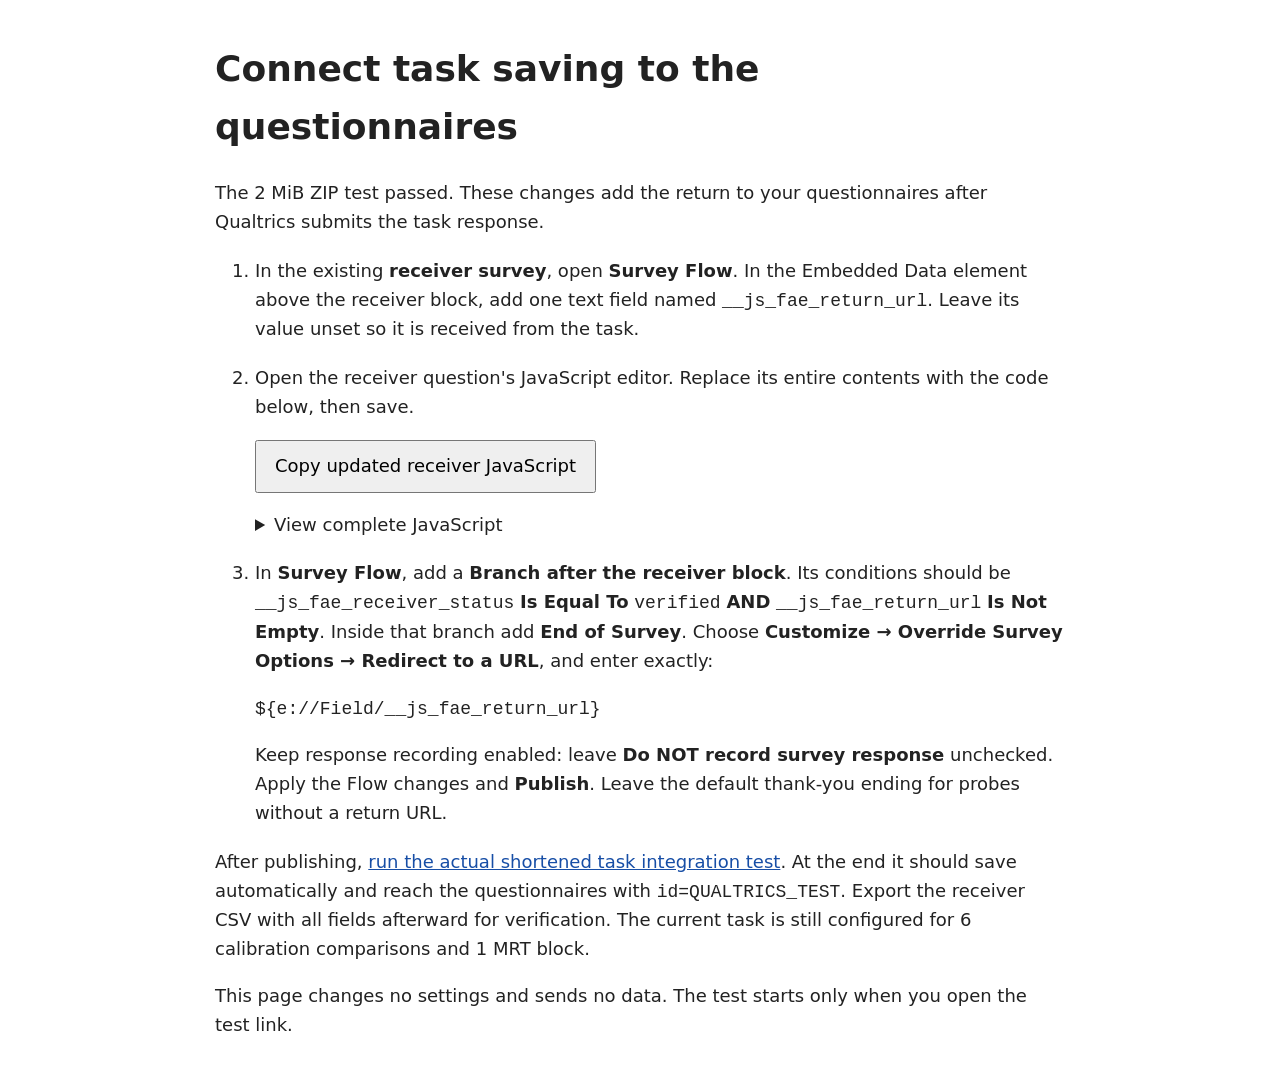
==== qualtrics/FAE_Receiver_Return_Setup.html @ f8bdd3df "Add opt-in Qualtrics task saving with verified ZIP recovery and questionnaire return" ====
<!doctype html>
<html lang="en"><meta charset="utf-8"><meta name="viewport" content="width=device-width,initial-scale=1">
<title>Connect task saving to the questionnaires</title>
<style>body{max-width:850px;margin:40px auto;padding:0 24px;font:18px/1.6 system-ui;color:#222}li{margin:20px 0}code,textarea{font-family:monospace}textarea{width:100%;height:180px;box-sizing:border-box}button{font:inherit;padding:10px 18px;cursor:pointer}a{color:#174ea6}</style>
<h1>Connect task saving to the questionnaires</h1>
<p>The 2 MiB ZIP test passed. These changes add the return to your questionnaires after Qualtrics submits the task response.</p>
<ol>
<li>In the existing <b>receiver survey</b>, open <b>Survey Flow</b>. In the Embedded Data element above the receiver block, add one text field named <code>__js_fae_return_url</code>. Leave its value unset so it is received from the task.</li>
<li>Open the receiver question's JavaScript editor. Replace its entire contents with the code below, then save.<p><button id="copy" type="button">Copy updated receiver JavaScript</button> <span id="status" role="status"></span></p><details><summary>View complete JavaScript</summary><textarea id="source" readonly spellcheck="false">(function () {
function createQualtricsCodec() {
  // Keep this entire factory in ES5 syntax: Qualtrics' editor parses the inlined
  // copy separately from the participant browser. Promises/WebCrypto run there.
  var chunkSize = 18000, maxChunks = 256, schema = 'fae-qualtrics-zip-v1';
  function chunkName(n) { return 'fae_zip_' + ('0000' + n).slice(-4); }
  var metadata = ['fae_schema', 'fae_session_id', 'fae_subject_id', 'fae_filename',
    'fae_zip_bytes', 'fae_zip_sha256', 'fae_chunk_count', 'fae_run_mode', 'fae_return_url'];
  var fieldNames = metadata.slice();
  for (var index = 1; index &lt;= maxChunks; index++) fieldNames.push(chunkName(index));
  function fail(message) { throw new Error(message); }
  function scalar(value, label) {
    if (typeof value !== 'string' || !value || value.length &gt; 256 || /[\r\n\0]/.test(value)) fail('Invalid ' + label);
    return value;
  }
  function filename(value) {
    scalar(value, 'filename');
    if (!/^[A-Za-z0-9][A-Za-z0-9_.-]*\.zip$/.test(value)) fail('Unsafe ZIP filename');
    return value;
  }
  function integer(value, label, max) {
    if (!/^[1-9][0-9]*$/.test(String(value))) fail('Invalid ' + label);
    var n = Number(value);
    if (!isFinite(n) || Math.floor(n) !== n || n &gt; max) fail(label + ' exceeds prototype capacity');
    return n;
  }
  function validateReturnUrl(value) {
    if (value == null || value === '') return '';
    if (typeof value !== 'string' || value.length &gt; 8000) fail('Invalid return URL');
    var url = new URL(value);
    var survey = /(?:^|\.)qualtrics\.com$/.test(url.hostname) &amp;&amp; /^\/jfe\/form\/SV_[A-Za-z0-9]+$/.test(url.pathname);
    var receipt = url.origin === 'https://aaestudy.github.io' &amp;&amp; url.pathname === '/Studytasks_2026test/qualtrics/saved.html';
    if (url.protocol !== 'https:' || url.username || url.password || (!survey &amp;&amp; !receipt)) fail('Invalid return destination');
    return url.href;
  }
  function hash(bytes) {
    var cryptoApi = typeof crypto !== 'undefined' ? crypto : null;
    if (!cryptoApi || !cryptoApi.subtle) fail('Secure browser hashing is unavailable');
    return cryptoApi.subtle.digest('SHA-256', bytes).then(function (digest) {
      var values = new Uint8Array(digest), hex = '';
      for (var n = 0; n &lt; values.length; n++) hex += ('0' + values[n].toString(16)).slice(-2);
      return hex;
    });
  }
  function build(bytes, info) {
    return Promise.resolve().then(function () {
      if (!(bytes instanceof Uint8Array) || !bytes.length) fail('Missing ZIP bytes');
      if (bytes.length &gt; chunkSize * maxChunks * 3 / 4) fail('ZIP exceeds prototype capacity');
      var binary = '';
      for (var n = 0; n &lt; bytes.length; n += 8192) binary += String.fromCharCode.apply(null, bytes.subarray(n, n + 8192));
      var base64 = btoa(binary);
      return hash(bytes).then(function (digest) {
        var fields = {
          fae_schema: schema,
          fae_session_id: scalar(info.sessionId, 'session ID'),
          fae_subject_id: scalar(info.subjectId, 'subject ID'),
          fae_filename: filename(info.filename),
          fae_zip_bytes: String(bytes.length),
          fae_zip_sha256: digest,
          fae_chunk_count: String(Math.ceil(base64.length / chunkSize)),
          fae_run_mode: info.runMode,
          fae_return_url: validateReturnUrl(info.returnUrl)
        };
        if (['test', 'full', 'probe'].indexOf(fields.fae_run_mode) === -1) fail('Invalid run mode');
        for (var n = 0; n &lt; base64.length; n += chunkSize) fields[chunkName(n / chunkSize + 1)] = base64.slice(n, n + chunkSize);
        return verify(fields).then(function () { return fields; });
      });
    });
  }
  function verify(fields) {
    return Promise.resolve().then(function () {
      if (fields.fae_schema !== schema) fail('Unrecognized envelope schema');
      scalar(fields.fae_session_id, 'session ID');
      scalar(fields.fae_subject_id, 'subject ID');
      filename(fields.fae_filename);
      validateReturnUrl(fields.fae_return_url);
      if (['test', 'full', 'probe'].indexOf(fields.fae_run_mode) === -1) fail('Invalid run mode');
      var count = integer(fields.fae_chunk_count, 'chunk count', maxChunks);
      var byteCount = integer(fields.fae_zip_bytes, 'ZIP byte count', chunkSize * maxChunks * 3 / 4);
      if (!/^[a-f0-9]{64}$/.test(fields.fae_zip_sha256 || '')) fail('Invalid SHA-256');
      var chunks = [];
      for (var n = 1; n &lt;= maxChunks; n++) {
        var value = fields[chunkName(n)];
        if (n &gt; count) {
          if (value != null &amp;&amp; value !== '') fail('Unexpected extra ZIP chunk');
          continue;
        }
        if (typeof value !== 'string' || !value.length || value.length &gt; chunkSize ||
            (n &lt; count &amp;&amp; value.length !== chunkSize)) fail('Missing or truncated chunk ' + n);
        chunks.push(value);
      }
      var base64 = chunks.join('');
      if (base64.length !== 4 * Math.ceil(byteCount / 3) ||
          !/^(?:[A-Za-z0-9+/]{4})*(?:[A-Za-z0-9+/]{2}==|[A-Za-z0-9+/]{3}=)?$/.test(base64)) fail('Invalid base64 or length');
      var binary = atob(base64);
      if (btoa(binary) !== base64) fail('Non-canonical base64');
      var bytes = new Uint8Array(binary.length);
      for (var i = 0; i &lt; binary.length; i++) bytes[i] = binary.charCodeAt(i);
      if (bytes.length !== byteCount) fail('ZIP byte count mismatch');
      if (bytes.length &lt; 22 || bytes[0] !== 0x50 || bytes[1] !== 0x4b || bytes[2] !== 3 || bytes[3] !== 4) fail('Missing ZIP header');
      return hash(bytes).then(function (digest) {
        if (digest !== fields.fae_zip_sha256) fail('ZIP checksum mismatch');
        return bytes;
      });
    });
  }
  return { build: build, verify: verify, validateReturnUrl: validateReturnUrl, fieldNames: fieldNames, chunkSize: chunkSize, maxChunks: maxChunks, schema: schema };
}
// Installed into QID1 by build-qualtrics-receiver.mjs, with the codec inlined.
Qualtrics.SurveyEngine.addOnload(function () {
  this.hideNextButton();
  this.hidePreviousButton();
});
Qualtrics.SurveyEngine.addOnReady(function () {
  var question = this;
  var engine = Qualtrics.SurveyEngine;
  var codec = createQualtricsCodec();
  var container = question.getQuestionContainer();
  // Text imports or the editor can strip custom HTML attributes.
  var message = container.querySelector('[data-fae-status]') || container.querySelector('.QuestionText') || container;
  var fields = {};
  function showFailure(error) {
    var reason = String(error.message || error).slice(0,200);
    try {
      engine.setJSEmbeddedData('fae_receiver_status', 'invalid');
      engine.setJSEmbeddedData('fae_receiver_error', reason);
    } catch (ignored) {}
    message.textContent = 'We could not verify the task data. Your upload has not been confirmed. Test diagnostic: ' + reason;
  }
  try {
    if (typeof engine.getJSEmbeddedData !== 'function' || typeof engine.setJSEmbeddedData !== 'function') {
      throw new Error('The new Qualtrics embedded-data methods are unavailable.');
    }
    engine.setJSEmbeddedData('fae_receiver_status', 'checking');
    for (var i = 0; i &lt; codec.fieldNames.length; i++) {
      var name = codec.fieldNames[i];
      fields[name] = engine.getJSEmbeddedData(name);
    }
    if (!fields.fae_schema) {
      throw new Error('Missing JS-visible schema. Check __js_fae_schema above this block in Survey Flow and use the updated test sender.');
    }
  } catch (error) {
    showFailure(error);
    return;
  }
  codec.verify(fields).then(function () {
    // Survey Flow handles this URL only after the response is submitted.
    engine.setJSEmbeddedData('fae_return_url', codec.validateReturnUrl(fields.fae_return_url));
    // "verified" means integrity checked in the browser, not yet durable storage.
    engine.setJSEmbeddedData('fae_receiver_status', 'verified');
    engine.setJSEmbeddedData('fae_receiver_error', '');
    message.textContent = 'Submitting task data. Please keep this window open…';
    question.clickNextButton();
  }).catch(showFailure);
});

}());
</textarea></details></li>
<li>In <b>Survey Flow</b>, add a <b>Branch after the receiver block</b>. Its conditions should be <code>__js_fae_receiver_status</code> <b>Is Equal To</b> <code>verified</code> <b>AND</b> <code>__js_fae_return_url</code> <b>Is Not Empty</b>. Inside that branch add <b>End of Survey</b>. Choose <b>Customize → Override Survey Options → Redirect to a URL</b>, and enter exactly:<p><code>${e://Field/__js_fae_return_url}</code></p>Keep response recording enabled: leave <b>Do NOT record survey response</b> unchecked. Apply the Flow changes and <b>Publish</b>. Leave the default thank-you ending for probes without a return URL.</li>
</ol>
<p>After publishing, <a href="../?subjectID=IDQUALTRICS_TEST&id=QUALTRICS_TEST&saveTo=qualtrics">run the actual shortened task integration test</a>. At the end it should save automatically and reach the questionnaires with <code>id=QUALTRICS_TEST</code>. Export the receiver CSV with all fields afterward for verification. The current task is still configured for 6 calibration comparisons and 1 MRT block.</p>
<p>This page changes no settings and sends no data. The test starts only when you open the test link.</p>
<script>
document.getElementById('copy').onclick = async function () {
  var source = document.getElementById('source');
  try {
    if (navigator.clipboard && navigator.clipboard.writeText) await navigator.clipboard.writeText(source.value);
    else { source.closest('details').open = true; source.focus(); source.select(); if (!document.execCommand('copy')) throw new Error('Copy unavailable'); }
    document.getElementById('status').textContent = 'Copied. Paste into the receiver question JavaScript editor.';
  } catch (error) {
    source.closest('details').open = true; source.focus(); source.select();
    document.getElementById('status').textContent = 'Press Command+C on Mac or Ctrl+C on Windows to copy the selected code.';
  }
};
</script></html>
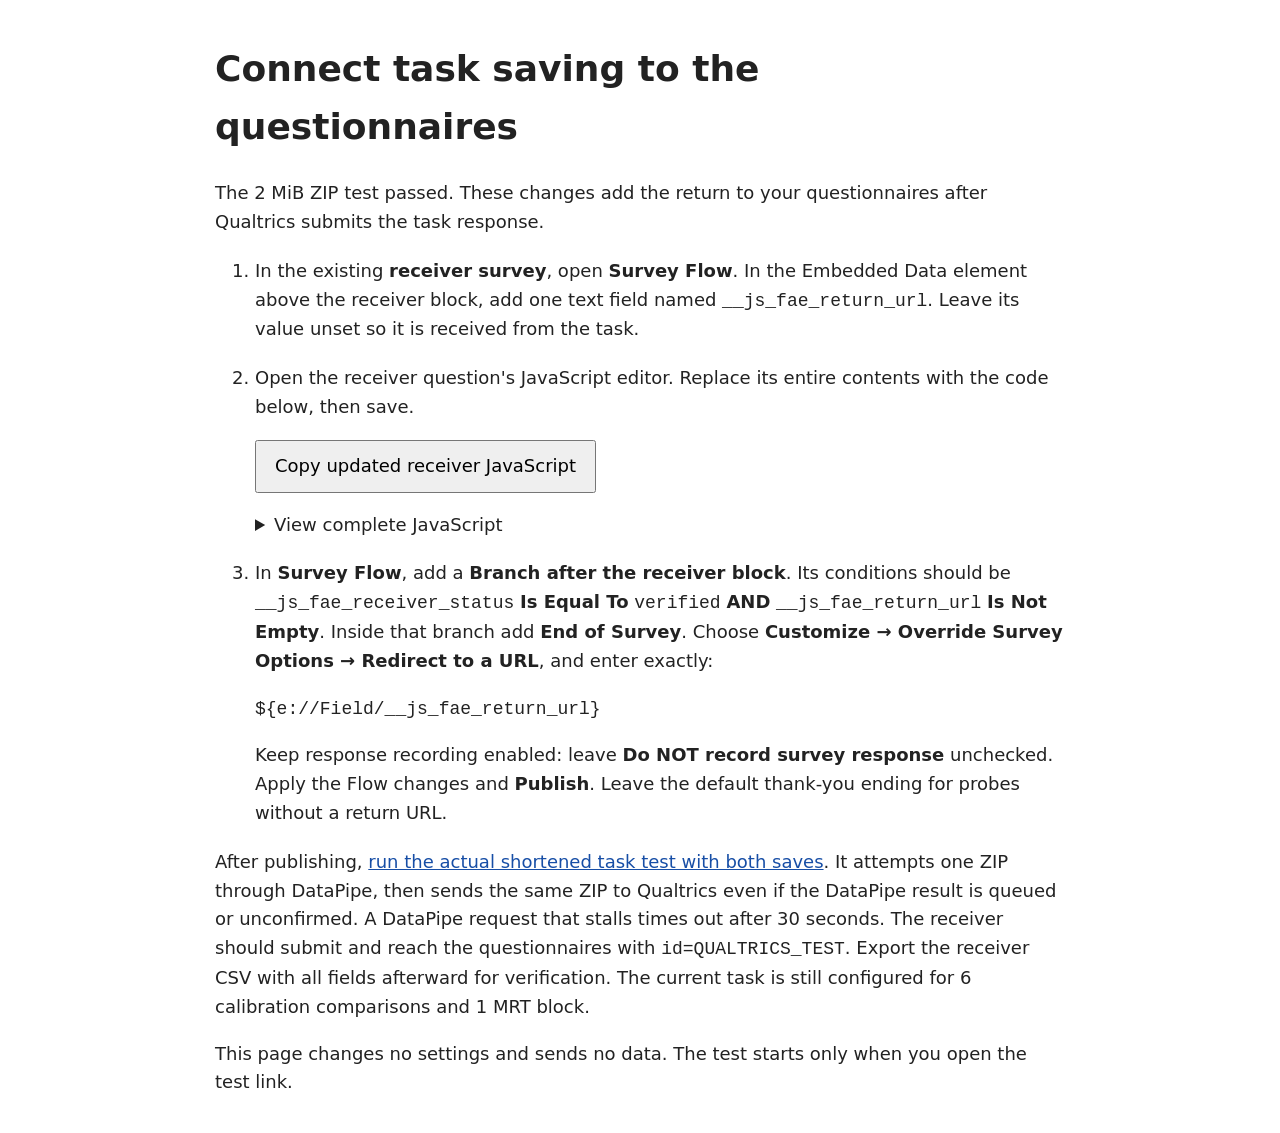
==== commit 2a31d03f: "Enable both DataPipe and Qualtrics saves, bound DataPipe wait, and prepare Harvard issue report" ====
--- a/qualtrics/FAE_Receiver_Return_Setup.html
+++ b/qualtrics/FAE_Receiver_Return_Setup.html
@@ -166,7 +166,7 @@
 </textarea></details></li>
 <li>In <b>Survey Flow</b>, add a <b>Branch after the receiver block</b>. Its conditions should be <code>__js_fae_receiver_status</code> <b>Is Equal To</b> <code>verified</code> <b>AND</b> <code>__js_fae_return_url</code> <b>Is Not Empty</b>. Inside that branch add <b>End of Survey</b>. Choose <b>Customize → Override Survey Options → Redirect to a URL</b>, and enter exactly:<p><code>${e://Field/__js_fae_return_url}</code></p>Keep response recording enabled: leave <b>Do NOT record survey response</b> unchecked. Apply the Flow changes and <b>Publish</b>. Leave the default thank-you ending for probes without a return URL.</li>
 </ol>
-<p>After publishing, <a href="../?subjectID=IDQUALTRICS_TEST&id=QUALTRICS_TEST&saveTo=qualtrics">run the actual shortened task integration test</a>. At the end it should save automatically and reach the questionnaires with <code>id=QUALTRICS_TEST</code>. Export the receiver CSV with all fields afterward for verification. The current task is still configured for 6 calibration comparisons and 1 MRT block.</p>
+<p>After publishing, <a href="../?subjectID=IDQUALTRICS_TEST&id=QUALTRICS_TEST&saveTo=both">run the actual shortened task test with both saves</a>. It attempts one ZIP through DataPipe, then sends the same ZIP to Qualtrics even if the DataPipe result is queued or unconfirmed. A DataPipe request that stalls times out after 30 seconds. The receiver should submit and reach the questionnaires with <code>id=QUALTRICS_TEST</code>. Export the receiver CSV with all fields afterward for verification. The current task is still configured for 6 calibration comparisons and 1 MRT block.</p>
 <p>This page changes no settings and sends no data. The test starts only when you open the test link.</p>
 <script>
 document.getElementById('copy').onclick = async function () {
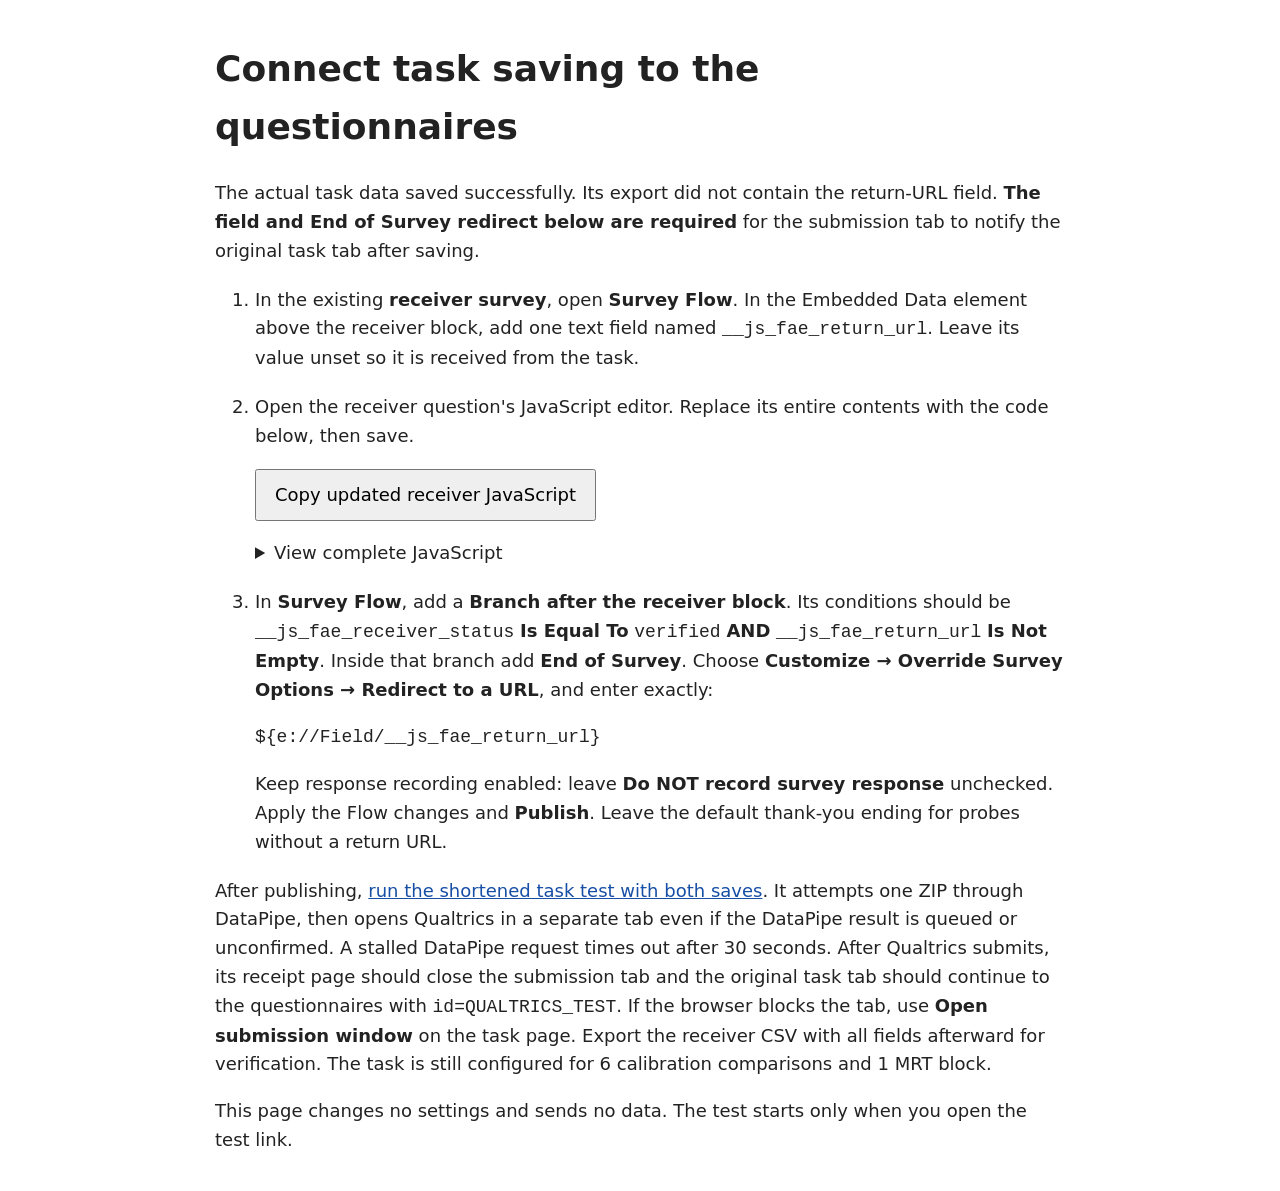
==== commit 330f01a1: "Open the data receiver in its own tab and resume questionnaires from the original task tab" ====
--- a/qualtrics/FAE_Receiver_Return_Setup.html
+++ b/qualtrics/FAE_Receiver_Return_Setup.html
@@ -3,7 +3,7 @@
 <title>Connect task saving to the questionnaires</title>
 <style>body{max-width:850px;margin:40px auto;padding:0 24px;font:18px/1.6 system-ui;color:#222}li{margin:20px 0}code,textarea{font-family:monospace}textarea{width:100%;height:180px;box-sizing:border-box}button{font:inherit;padding:10px 18px;cursor:pointer}a{color:#174ea6}</style>
 <h1>Connect task saving to the questionnaires</h1>
-<p>The 2 MiB ZIP test passed. These changes add the return to your questionnaires after Qualtrics submits the task response.</p>
+<p>The actual task data saved successfully. Its export did not contain the return-URL field. <b>The field and End of Survey redirect below are required</b> for the submission tab to notify the original task tab after saving.</p>
 <ol>
 <li>In the existing <b>receiver survey</b>, open <b>Survey Flow</b>. In the Embedded Data element above the receiver block, add one text field named <code>__js_fae_return_url</code>. Leave its value unset so it is received from the task.</li>
 <li>Open the receiver question's JavaScript editor. Replace its entire contents with the code below, then save.<p><button id="copy" type="button">Copy updated receiver JavaScript</button> <span id="status" role="status"></span></p><details><summary>View complete JavaScript</summary><textarea id="source" readonly spellcheck="false">(function () {
@@ -166,7 +166,7 @@
 </textarea></details></li>
 <li>In <b>Survey Flow</b>, add a <b>Branch after the receiver block</b>. Its conditions should be <code>__js_fae_receiver_status</code> <b>Is Equal To</b> <code>verified</code> <b>AND</b> <code>__js_fae_return_url</code> <b>Is Not Empty</b>. Inside that branch add <b>End of Survey</b>. Choose <b>Customize → Override Survey Options → Redirect to a URL</b>, and enter exactly:<p><code>${e://Field/__js_fae_return_url}</code></p>Keep response recording enabled: leave <b>Do NOT record survey response</b> unchecked. Apply the Flow changes and <b>Publish</b>. Leave the default thank-you ending for probes without a return URL.</li>
 </ol>
-<p>After publishing, <a href="../?subjectID=IDQUALTRICS_TEST&id=QUALTRICS_TEST&saveTo=both">run the actual shortened task test with both saves</a>. It attempts one ZIP through DataPipe, then sends the same ZIP to Qualtrics even if the DataPipe result is queued or unconfirmed. A DataPipe request that stalls times out after 30 seconds. The receiver should submit and reach the questionnaires with <code>id=QUALTRICS_TEST</code>. Export the receiver CSV with all fields afterward for verification. The current task is still configured for 6 calibration comparisons and 1 MRT block.</p>
+<p>After publishing, <a href="../?subjectID=IDQUALTRICS_TEST&id=QUALTRICS_TEST&saveTo=both">run the shortened task test with both saves</a>. It attempts one ZIP through DataPipe, then opens Qualtrics in a separate tab even if the DataPipe result is queued or unconfirmed. A stalled DataPipe request times out after 30 seconds. After Qualtrics submits, its receipt page should close the submission tab and the original task tab should continue to the questionnaires with <code>id=QUALTRICS_TEST</code>. If the browser blocks the tab, use <b>Open submission window</b> on the task page. Export the receiver CSV with all fields afterward for verification. The task is still configured for 6 calibration comparisons and 1 MRT block.</p>
 <p>This page changes no settings and sends no data. The test starts only when you open the test link.</p>
 <script>
 document.getElementById('copy').onclick = async function () {
